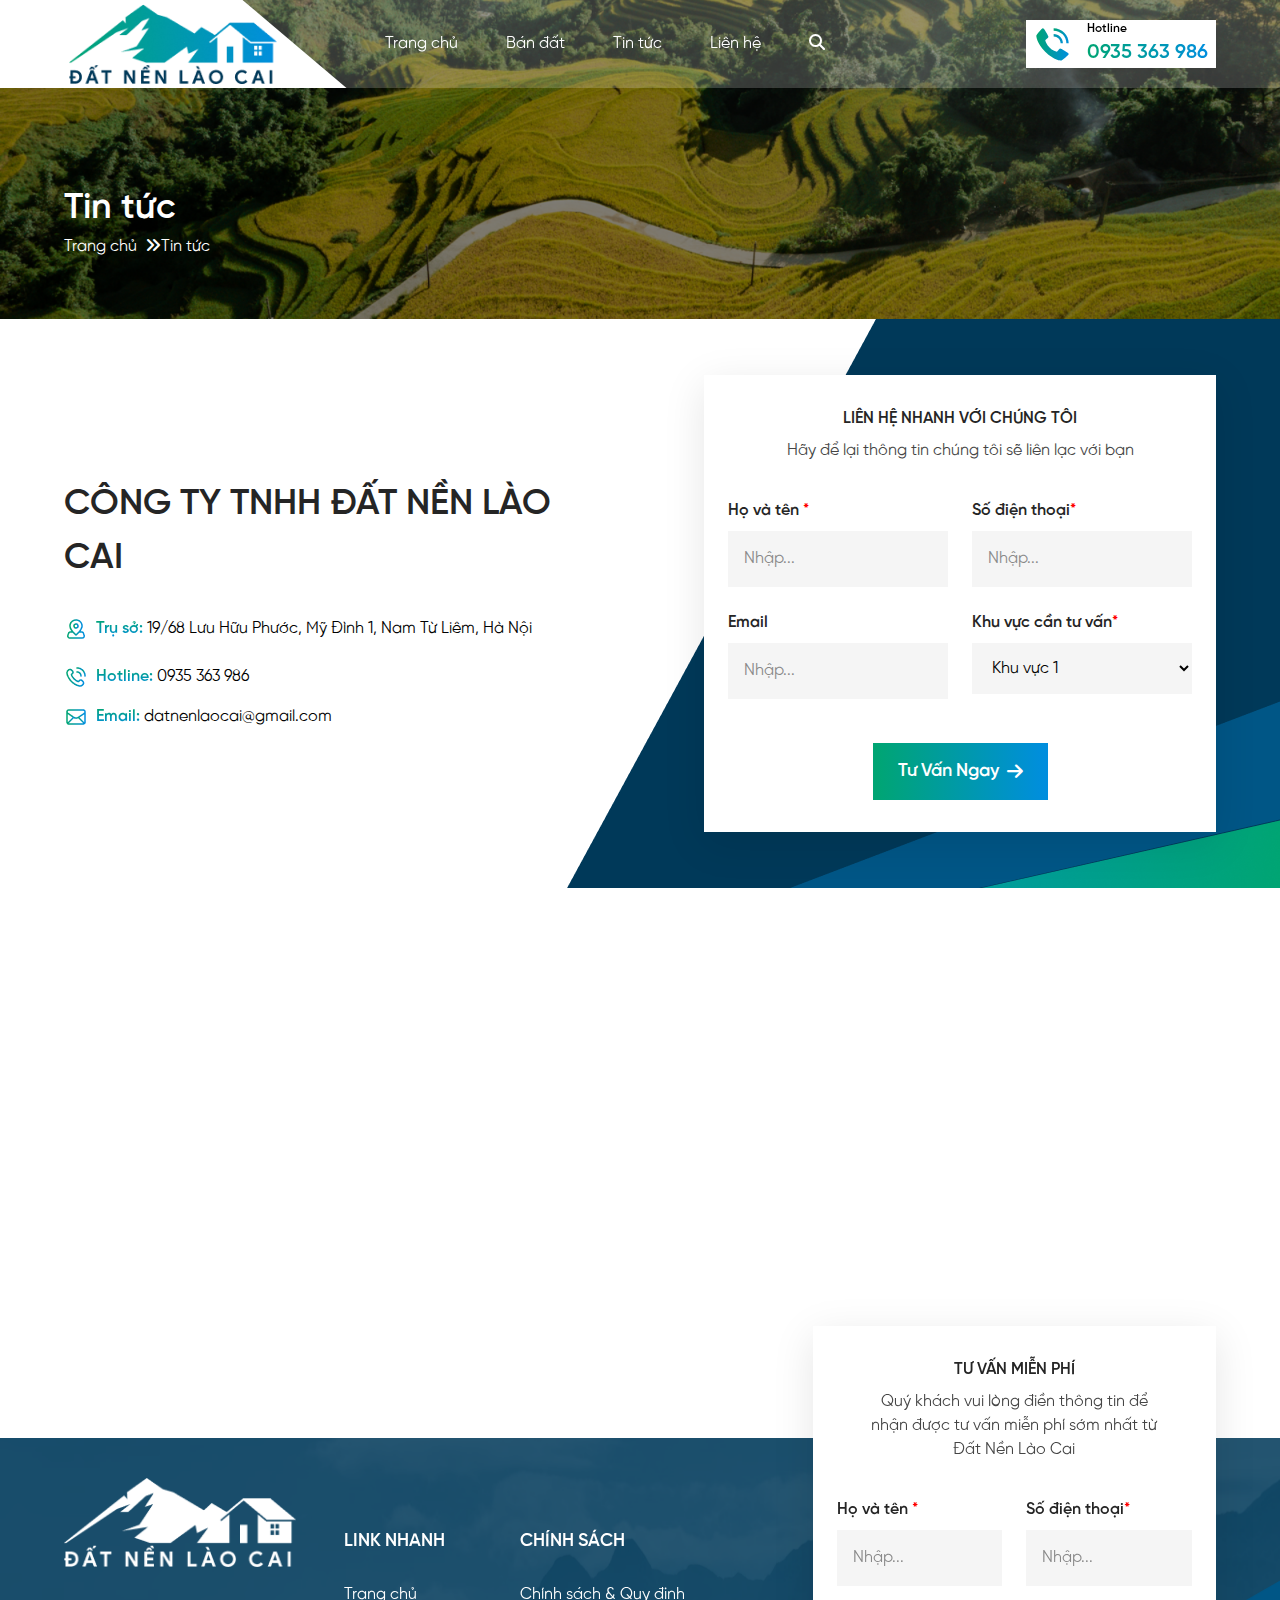
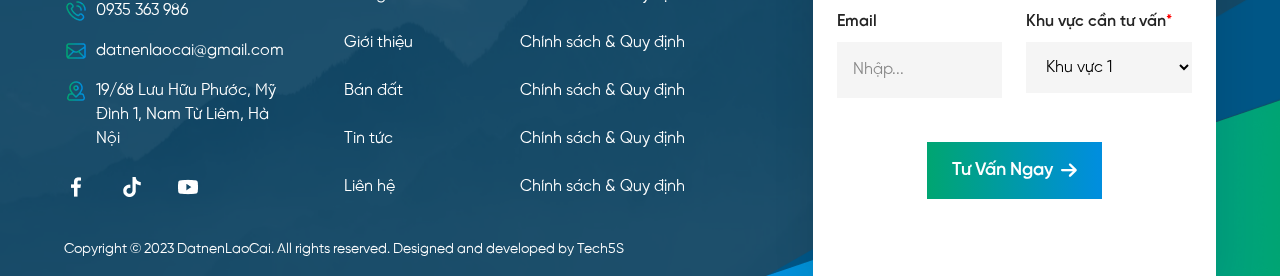
==== page/contact.html @ 47997cae "update" ====
<!DOCTYPE html>
<html lang="en">
  <head>
    <meta charset="UTF-8" />
    <meta name="viewport" content="width=device-width, initial-scale=1.0" />
    <link rel="stylesheet" href="theme/frontend/css/style.css" />
    <link rel="stylesheet" href="theme/frontend/css/add.css" />
    <link rel="stylesheet" href="theme/frontend/css/fontawesome.css" />
    <link rel="stylesheet" href="theme/frontend/css/swiper-bundle.min.css" />
    <title>Đất nền Lào cai</title>
  </head>
  <body>
    <header class="header header-index bg-[#FFFFFF33] relative">
      <div class="">
        <div class="logo absolute hidden lg:block lg:top-0 lg:left-0 h-full">
          <a href="#" class="h-logo flex items-center justify-center h-full">
            <img src="theme/frontend/images/logo-2.png" alt="" />
          </a>
        </div>
        <div class="menu-header bg-[#fff] lg:bg-transparent">
          <div class="container mx-auto dp:px-64 xl:px-16 2xl:px-32 px-3">
            <div class="sm:flex justify-between">
              <div class="flex lg:hidden justify-between items-center">
                <span class="icon-menu"><i class="fa-solid fa-bars"></i></span>
                <div class="flex items-center h-full">
                  <a
                    href="#"
                    class="h-logo flex items-center justify-center bg-[#fff] py-3"
                  >
                    <img src="theme/frontend/images/logo-2.png" alt="" />
                  </a>
                </div>
              </div>
              <div class="menu lg:flex justify-center flex-1">
                <a
                  href="#"
                  class="h-logo flex items-center justify-center bg-[#fff] py-3 lg:hidden"
                >
                  <img src="theme/frontend/images/logo-2.png" alt="" />
                </a>
                <ul>
                  <li>
                    <a href="#">Trang chủ</a>
                  </li>
                  <li>
                    <a href="#">Bán đất</a>
                  </li>
                  <li>
                    <a href="#">Tin tức</a>
                  </li>
                  <li>
                    <a href="#">Liên hệ</a>
                  </li>
                </ul>
                <div class="mx-6 flex items-center">
                  <span>
                    <i
                      class="fa-solid fa-magnifying-glass"
                      style="color: #ffffff"
                    ></i>
                  </span>
                </div>
              </div>
              <div class="hotline hidden sm:block py-5 2xl:py-7 dp:py-9">
                <a href="tel:0935363986" class="flex items-center bg-[#ffffff]">
                  <div class="icon-hotline mx-2">
                    <img src="theme/frontend/images/icon-hotline.svg" alt="" />
                  </div>
                  <div class="number-phone mx-2">
                    <p class="text-[12px] font-semibold">
                      <span>Hotline</span>
                    </p>
                    <p
                      class="text-[20px] font-semibold text-transparent bg-clip-text bg-gradient-to-r from-[#00A573] to-[#008EDE]"
                    >
                      <span>0935 363 986</span>
                    </p>
                  </div>
                </a>
              </div>
              <div
                class="over-lay fixed lg:hidden block w-full h-full bg-[rgba(0,0,0,.7)] top-0 right-[-100%] z-50 transition-all duration-300"
              ></div>
            </div>
          </div>
        </div>
      </div>
    </header>
    <section class="breadcrumb-area relative mt-20 lg:mt-0">
      <img src="theme/frontend/images/bg-banner-news.png" alt="" />
      <div
        class="container mx-auto dp:px-64 2xl:px-32 xl:px-16 lg:px-8 px-2.5 absolute top-3/4 left-0 -translate-y-3/4"
      >
        <div class="breadcumb-box text-[#fff]">
          <div class="breadcumb-title">
            <h1 class="font-bold text-[36px]">Tin tức</h1>
          </div>
          <ul class="breadcumb">
            <li>
              <a href="index.html"><span>Trang chủ</span></a>
            </li>
            <li>
              <i class="fa-solid fa-angles-right"></i><span>Tin tức</span>
            </li>
          </ul>
        </div>
      </div>
    </section>
    <section
      class="section-contact lg:bg-[url('../images/bg-section-intro.png')] bg-no-repeat bg-right-top py-14"
    >
      <div class="container mx-auto px-2.5 lg:px-8 2xl:px-32 xl:px-16 dp:px-64">
        <div class="flex flex-wrap lg:-mx-12 xl:-mx-16 items-center">
          <div class="w-full lg:w-1/2 lg:px-12 xl:px-16 mb-8 lg:mb-0">
            <h2 class="font-semibold text-[36px] text-[#252525] uppercase mb-8">
              Công ty TNHH Đất nền lào cai
            </h2>
            <div class="f-contact mb-6 last:mb-0">
              <div class="flex items-start">
                <img
                  src="theme/frontend/images/address.png"
                  alt=""
                  class="mr-2 flex-shrink-0"
                />
                <span class="font-medium"
                  ><strong>Trụ sở:</strong>19/68 Lưu Hữu Phước, Mỹ Đình 1, Nam
                  Từ Liêm, Hà Nội</span
                >
              </div>
            </div>
            <div class="f-contact mb-4 last:mb-0">
              <a href="tel:0935 363 986" class="flex items-start"
                ><img
                  src="theme/frontend/images/phone.png"
                  alt=""
                  class="mr-2 flex-shrink-0"
                />
                <span class="font-medium"
                  ><strong>Hotline:</strong>0935 363 986</span
                ></a
              >
            </div>
            <div class="f-contact mb-4 last:mb-0">
              <a href="mailto:datnenlaocai@gmail.com" class="flex items-start"
                ><img
                  src="theme/frontend/images/email.png"
                  alt=""
                  class="mr-2 flex-shrink-0"
                />
                <span class="font-medium"
                  ><strong>Email:</strong>datnenlaocai@gmail.com</span
                ></a
              >
            </div>
          </div>
          <div class="w-full lg:w-1/2 lg:px-12 xl:px-16">
            <div class="bg-[#fff] form">
              <form action="">
                <div
                  class="content-form-footer py-6 xl:py-8 2xl:py-10 dp:py-14"
                >
                  <div
                    class="title-form px-4 lg:px-8 xl:px-12 2xl:px-16 dp:px-20 mb-6"
                  >
                    <h3
                      class="title text-center text-[#252525] uppercase mb-2 font-bold dp:text-[28px]"
                    >
                      Liên hệ nhanh với chúng tôi
                    </h3>
                    <p class="font-medium text-center text-[#454545]">
                      Hãy để lại thông tin chúng tôi sẽ liên lạc với bạn
                    </p>
                  </div>
                  <div class="input-form flex flex-wrap px-3">
                    <div class="form-group w-full md:w-1/2 p-3">
                      <label class="text-[#252525] font-bold" for="name"
                        >Họ và tên
                        <strong class="text-[#FF0000]">*</strong></label
                      >
                      <input
                        type="text"
                        name="fullname"
                        placeholder="Nhập..."
                        class="placeholder-[#888888] bg-[#f5f5f5] w-full mt-2 p-4"
                      />
                    </div>
                    <div class="form-group w-full md:w-1/2 p-3">
                      <label class="text-[#252525] font-bold" for="number-phone"
                        >Số điện thoại<strong class="text-[#FF0000]"
                          >*</strong
                        ></label
                      >
                      <input
                        type="tel"
                        name="fullname"
                        placeholder="Nhập..."
                        class="placeholder-[#888888] bg-[#f5f5f5] w-full mt-2 p-4"
                      />
                    </div>
                    <div class="form-group w-full md:w-1/2 p-3">
                      <label class="text-[#252525] font-bold" for="email"
                        >Email</label
                      >
                      <input
                        type="text"
                        name="fullname"
                        placeholder="Nhập..."
                        class="placeholder-[#888888] bg-[#f5f5f5] w-full mt-2 p-4"
                      />
                    </div>
                    <div class="form-group w-full md:w-1/2 p-3">
                      <label class="text-[#252525] font-bold" for=""
                        >Khu vực cần tư vấn<strong class="text-[#FF0000]"
                          >*</strong
                        ></label
                      >
                      <select
                        name="area"
                        id=""
                        class="bg-[#f5f5f5] w-full mt-2 p-4"
                      >
                        <option value="1">Khu vực 1</option>
                        <option value="2">Khu vực 2</option>
                      </select>
                    </div>
                  </div>
                  <div class="btn-form-footer flex justify-center mt-8">
                    <button
                      class="text-white btn-more px-[22px] text-[18px] flex items-center py-3"
                    >
                      <span class="mr-2 capitalize font-semibold"
                        >Tư vấn ngay</span
                      ><i class="fa-solid fa-arrow-right"></i>
                    </button>
                  </div>
                </div>
              </form>
            </div>
          </div>
        </div>
      </div>
    </section>
    <section class="section-map">
      <div id="map" data-map="">
        <iframe
          src="https://www.google.com/maps/embed?pb=!1m18!1m12!1m3!1d3723.9701465857743!2d105.76282559372875!3d21.033880479022375!2m3!1f0!2f0!3f0!3m2!1i1024!2i768!4f13.1!3m3!1m2!1s0x313454d31c655555%3A0xee720f73c8f7985f!2zTOG6rXAgdHLDrG5oIHBo4bqnbiBt4buBbSB2w6AgV2Vic2l0ZSBjYW8gY-G6pXAh!5e0!3m2!1sen!2s!4v1660613041484!5m2!1sen!2s"
          width="100%"
          height="550"
          style="border: 0px; pointer-events: none"
          allowfullscreen=""
          loading="lazy"
          referrerpolicy="no-referrer-when-downgrade"
        ></iframe>
      </div>
    </section>
    <footer
      class="footer bg-[url('../images/bg-footer.png')] bg-no-repeat bg-[length:100%_100%]"
    >
      <div class="container mx-auto dp:px-64 2xl:px-32 xl:px-16 lg:px-8 px-3">
        <div class="flex flex-wrap xl:-mx-12">
          <div
            class="main-footer order-2 xl:order-1 2xl:pt-14 xl:pt-10 pt-6 pb-4 w-full xl:w-3/5 xl:px-12"
          >
            <div
              class="flex flex-wrap items-end -mx-3 md:-mx-6 2xl:-mx-8 dp:-mx-12"
            >
              <div
                class="w-full md:w-2/5 lg:w-2/5 xl:w-2/5 px-3 md:px-6 2xl:px-8 dp:px-12 mb-4 lg:mb-0"
              >
                <div class="mb-8">
                  <a href="#" class="logo-footer">
                    <img src="theme/frontend/images/logo-footer.png" alt="" />
                  </a>
                </div>
                <div class="f-contact mb-4 last:mb-0">
                  <a
                    href="tel:0935 363 986"
                    class="text-[#fff] flex items-start"
                    ><img
                      src="theme/frontend/images/phone.png"
                      alt=""
                      class="mr-2 flex-shrink-0"
                    />
                    <span class="font-medium">0935 363 986</span></a
                  >
                </div>
                <div class="f-contact mb-4 last:mb-0">
                  <a
                    href="tel:0935 363 986"
                    class="text-[#fff] flex items-start"
                    ><img
                      src="theme/frontend/images/email.png"
                      alt=""
                      class="mr-2 flex-shrink-0"
                    />
                    <span class="font-medium">datnenlaocai@gmail.com</span></a
                  >
                </div>
                <div class="f-contact mb-6 last:mb-0">
                  <a
                    href="tel:0935 363 986"
                    class="text-[#fff] flex items-start"
                    ><img
                      src="theme/frontend/images/address.png"
                      alt=""
                      class="mr-2 flex-shrink-0"
                    />
                    <span class="font-medium"
                      >19/68 Lưu Hữu Phước, Mỹ Đình 1, Nam Từ Liêm, Hà Nội</span
                    ></a
                  >
                </div>
                <ul class="f-contact social-footer mb-4 last:mb-0 flex">
                  <li class="mr-6 last:mr-0">
                    <a href="#" class=""
                      ><img
                        src="theme/frontend/images/fb.png"
                        alt=""
                        class="mr-2 flex-shrink-0"
                    /></a>
                  </li>
                  <li class="mr-6 last:mr-0">
                    <a href="#"
                      ><img
                        src="theme/frontend/images/tiktok.png"
                        alt=""
                        class="mr-2 flex-shrink-0"
                    /></a>
                  </li>
                  <li class="mr-6 last:mr-0">
                    <a href="#"
                      ><img
                        src="theme/frontend/images/youtube.png"
                        alt=""
                        class="mr-2 flex-shrink-0"
                    /></a>
                  </li>
                </ul>
              </div>
              <div
                class="w-2/5 md:w-1/4 lg:w-1/4 xl:w-1/4 px-3 md:px-6 2xl:px-8 dp:px-12 mb-4 lg:mb-0"
              >
                <p
                  class="title font-semibold text-[18px] mb-7 uppercase text-[#fff]"
                >
                  Link nhanh
                </p>
                <div class="nav-footer">
                  <ul>
                    <li><a href="#" title="Trang chủ">Trang chủ</a></li>
                    <li><a href="#" title="Giới thiệu">Giới thiệu</a></li>
                    <li><a href="#" title="Bán đất">Bán đất</a></li>
                    <li><a href="#" title="Tin tức">Tin tức</a></li>
                    <li><a href="#" title="Liên hệ">Liên hệ</a></li>
                  </ul>
                </div>
              </div>
              <div
                class="w-3/5 md:w-1/3 lg:w-1/3 xl:w-1/3 px-3 md:px-6 2xl:px-8 dp:px-12 mb-4 lg:mb-0"
              >
                <p
                  class="title font-semibold text-[18px] mb-7 uppercase text-[#fff]"
                >
                  Chính sách
                </p>
                <div class="nav-footer">
                  <ul>
                    <li>
                      <a href="#" title="Chính sách & Quy định"
                        >Chính sách & Quy định</a
                      >
                    </li>
                    <li>
                      <a href="#" title="Chính sách & Quy định"
                        >Chính sách & Quy định</a
                      >
                    </li>
                    <li>
                      <a href="#" title="Chính sách & Quy định"
                        >Chính sách & Quy định</a
                      >
                    </li>
                    <li>
                      <a href="#" title="Chính sách & Quy định"
                        >Chính sách & Quy định</a
                      >
                    </li>
                    <li>
                      <a href="#" title="Chính sách & Quy định"
                        >Chính sách & Quy định</a
                      >
                    </li>
                  </ul>
                </div>
              </div>
            </div>
            <div class="copyright mt-10">
              <p class="text-[#fff] text-[14px]">
                Copyright © 2023 DatnenLaoCai. All rights reserved. Designed and
                developed by Tech5S
              </p>
            </div>
          </div>
          <div
            class="form-footer order-1 xl:order-2 w-full xl:w-2/5 xl:px-12 mt-4 xl:-mt-28 flex"
          >
            <div class="bg-[#fff] form">
              <form action="">
                <div
                  class="content-form-footer py-6 xl:py-8 2xl:py-10 dp:py-14"
                >
                  <div
                    class="title-form px-4 lg:px-8 xl:px-12 2xl:px-16 dp:px-20 mb-6"
                  >
                    <h3
                      class="title text-center text-[#252525] uppercase mb-2 font-bold dp:text-[28px]"
                    >
                      tư vấn miễn phí
                    </h3>
                    <p class="font-medium text-center text-[#454545]">
                      Quý khách vui lòng điền thông tin để nhận được tư vấn miễn
                      phí sớm nhất từ Đất Nền Lào Cai
                    </p>
                  </div>
                  <div class="input-form flex flex-wrap px-3">
                    <div class="form-group w-full md:w-1/2 p-3">
                      <label class="text-[#252525] font-bold" for="name"
                        >Họ và tên
                        <strong class="text-[#FF0000]">*</strong></label
                      >
                      <input
                        type="text"
                        name="fullname"
                        placeholder="Nhập..."
                        class="placeholder-[#888888] bg-[#f5f5f5] w-full mt-2 p-4"
                      />
                    </div>
                    <div class="form-group w-full md:w-1/2 p-3">
                      <label class="text-[#252525] font-bold" for="number-phone"
                        >Số điện thoại<strong class="text-[#FF0000]"
                          >*</strong
                        ></label
                      >
                      <input
                        type="tel"
                        name="fullname"
                        placeholder="Nhập..."
                        class="placeholder-[#888888] bg-[#f5f5f5] w-full mt-2 p-4"
                      />
                    </div>
                    <div class="form-group w-full md:w-1/2 p-3">
                      <label class="text-[#252525] font-bold" for="email"
                        >Email</label
                      >
                      <input
                        type="text"
                        name="fullname"
                        placeholder="Nhập..."
                        class="placeholder-[#888888] bg-[#f5f5f5] w-full mt-2 p-4"
                      />
                    </div>
                    <div class="form-group w-full md:w-1/2 p-3">
                      <label class="text-[#252525] font-bold" for=""
                        >Khu vực cần tư vấn<strong class="text-[#FF0000]"
                          >*</strong
                        ></label
                      >
                      <select
                        name="area"
                        id=""
                        class="bg-[#f5f5f5] w-full mt-2 p-4"
                      >
                        <option value="1">Khu vực 1</option>
                        <option value="2">Khu vực 2</option>
                      </select>
                    </div>
                  </div>
                  <div class="btn-form-footer flex justify-center mt-8">
                    <button
                      class="text-white btn-more px-[22px] text-[18px] flex items-center py-3"
                    >
                      <span class="mr-2 capitalize font-semibold"
                        >Tư vấn ngay</span
                      ><i class="fa-solid fa-arrow-right"></i>
                    </button>
                  </div>
                </div>
              </form>
            </div>
          </div>
        </div>
      </div>
    </footer>
    <script src="theme/frontend/js/swiper-bundle.min.js"></script>
    <script src="theme/frontend/js/main.js"></script>
  </body>
</html>
---- page/theme/frontend/css/style.css ----
/*
! tailwindcss v3.3.3 | MIT License | https://tailwindcss.com
*/

/*
1. Prevent padding and border from affecting element width. (https://github.com/mozdevs/cssremedy/issues/4)
2. Allow adding a border to an element by just adding a border-width. (https://github.com/tailwindcss/tailwindcss/pull/116)
*/

*,
::before,
::after {
  box-sizing: border-box;
  /* 1 */
  border-width: 0;
  /* 2 */
  border-style: solid;
  /* 2 */
  border-color: #e5e7eb;
  /* 2 */
}

::before,
::after {
  --tw-content: '';
}

/*
1. Use a consistent sensible line-height in all browsers.
2. Prevent adjustments of font size after orientation changes in iOS.
3. Use a more readable tab size.
4. Use the user's configured `sans` font-family by default.
5. Use the user's configured `sans` font-feature-settings by default.
6. Use the user's configured `sans` font-variation-settings by default.
*/

html {
  line-height: 1.5;
  /* 1 */
  -webkit-text-size-adjust: 100%;
  /* 2 */
  -moz-tab-size: 4;
  /* 3 */
  -o-tab-size: 4;
     tab-size: 4;
  /* 3 */
  font-family: ui-sans-serif, system-ui, -apple-system, BlinkMacSystemFont, "Segoe UI", Roboto, "Helvetica Neue", Arial, "Noto Sans", sans-serif, "Apple Color Emoji", "Segoe UI Emoji", "Segoe UI Symbol", "Noto Color Emoji";
  /* 4 */
  font-feature-settings: normal;
  /* 5 */
  font-variation-settings: normal;
  /* 6 */
}

/*
1. Remove the margin in all browsers.
2. Inherit line-height from `html` so users can set them as a class directly on the `html` element.
*/

body {
  margin: 0;
  /* 1 */
  line-height: inherit;
  /* 2 */
}

/*
1. Add the correct height in Firefox.
2. Correct the inheritance of border color in Firefox. (https://bugzilla.mozilla.org/show_bug.cgi?id=190655)
3. Ensure horizontal rules are visible by default.
*/

hr {
  height: 0;
  /* 1 */
  color: inherit;
  /* 2 */
  border-top-width: 1px;
  /* 3 */
}

/*
Add the correct text decoration in Chrome, Edge, and Safari.
*/

abbr:where([title]) {
  -webkit-text-decoration: underline dotted;
          text-decoration: underline dotted;
}

/*
Remove the default font size and weight for headings.
*/

h1,
h2,
h3,
h4,
h5,
h6 {
  font-size: inherit;
  font-weight: inherit;
}

/*
Reset links to optimize for opt-in styling instead of opt-out.
*/

a {
  color: inherit;
  text-decoration: inherit;
}

/*
Add the correct font weight in Edge and Safari.
*/

b,
strong {
  font-weight: bolder;
}

/*
1. Use the user's configured `mono` font family by default.
2. Correct the odd `em` font sizing in all browsers.
*/

code,
kbd,
samp,
pre {
  font-family: ui-monospace, SFMono-Regular, Menlo, Monaco, Consolas, "Liberation Mono", "Courier New", monospace;
  /* 1 */
  font-size: 1em;
  /* 2 */
}

/*
Add the correct font size in all browsers.
*/

small {
  font-size: 80%;
}

/*
Prevent `sub` and `sup` elements from affecting the line height in all browsers.
*/

sub,
sup {
  font-size: 75%;
  line-height: 0;
  position: relative;
  vertical-align: baseline;
}

sub {
  bottom: -0.25em;
}

sup {
  top: -0.5em;
}

/*
1. Remove text indentation from table contents in Chrome and Safari. (https://bugs.chromium.org/p/chromium/issues/detail?id=999088, https://bugs.webkit.org/show_bug.cgi?id=201297)
2. Correct table border color inheritance in all Chrome and Safari. (https://bugs.chromium.org/p/chromium/issues/detail?id=935729, https://bugs.webkit.org/show_bug.cgi?id=195016)
3. Remove gaps between table borders by default.
*/

table {
  text-indent: 0;
  /* 1 */
  border-color: inherit;
  /* 2 */
  border-collapse: collapse;
  /* 3 */
}

/*
1. Change the font styles in all browsers.
2. Remove the margin in Firefox and Safari.
3. Remove default padding in all browsers.
*/

button,
input,
optgroup,
select,
textarea {
  font-family: inherit;
  /* 1 */
  font-feature-settings: inherit;
  /* 1 */
  font-variation-settings: inherit;
  /* 1 */
  font-size: 100%;
  /* 1 */
  font-weight: inherit;
  /* 1 */
  line-height: inherit;
  /* 1 */
  color: inherit;
  /* 1 */
  margin: 0;
  /* 2 */
  padding: 0;
  /* 3 */
}

/*
Remove the inheritance of text transform in Edge and Firefox.
*/

button,
select {
  text-transform: none;
}

/*
1. Correct the inability to style clickable types in iOS and Safari.
2. Remove default button styles.
*/

button,
[type='button'],
[type='reset'],
[type='submit'] {
  -webkit-appearance: button;
  /* 1 */
  background-color: transparent;
  /* 2 */
  background-image: none;
  /* 2 */
}

/*
Use the modern Firefox focus style for all focusable elements.
*/

:-moz-focusring {
  outline: auto;
}

/*
Remove the additional `:invalid` styles in Firefox. (https://github.com/mozilla/gecko-dev/blob/2f9eacd9d3d995c937b4251a5557d95d494c9be1/layout/style/res/forms.css#L728-L737)
*/

:-moz-ui-invalid {
  box-shadow: none;
}

/*
Add the correct vertical alignment in Chrome and Firefox.
*/

progress {
  vertical-align: baseline;
}

/*
Correct the cursor style of increment and decrement buttons in Safari.
*/

::-webkit-inner-spin-button,
::-webkit-outer-spin-button {
  height: auto;
}

/*
1. Correct the odd appearance in Chrome and Safari.
2. Correct the outline style in Safari.
*/

[type='search'] {
  -webkit-appearance: textfield;
  /* 1 */
  outline-offset: -2px;
  /* 2 */
}

/*
Remove the inner padding in Chrome and Safari on macOS.
*/

::-webkit-search-decoration {
  -webkit-appearance: none;
}

/*
1. Correct the inability to style clickable types in iOS and Safari.
2. Change font properties to `inherit` in Safari.
*/

::-webkit-file-upload-button {
  -webkit-appearance: button;
  /* 1 */
  font: inherit;
  /* 2 */
}

/*
Add the correct display in Chrome and Safari.
*/

summary {
  display: list-item;
}

/*
Removes the default spacing and border for appropriate elements.
*/

blockquote,
dl,
dd,
h1,
h2,
h3,
h4,
h5,
h6,
hr,
figure,
p,
pre {
  margin: 0;
}

fieldset {
  margin: 0;
  padding: 0;
}

legend {
  padding: 0;
}

ol,
ul,
menu {
  list-style: none;
  margin: 0;
  padding: 0;
}

/*
Reset default styling for dialogs.
*/

dialog {
  padding: 0;
}

/*
Prevent resizing textareas horizontally by default.
*/

textarea {
  resize: vertical;
}

/*
1. Reset the default placeholder opacity in Firefox. (https://github.com/tailwindlabs/tailwindcss/issues/3300)
2. Set the default placeholder color to the user's configured gray 400 color.
*/

input::-moz-placeholder, textarea::-moz-placeholder {
  opacity: 1;
  /* 1 */
  color: #9ca3af;
  /* 2 */
}

input::placeholder,
textarea::placeholder {
  opacity: 1;
  /* 1 */
  color: #9ca3af;
  /* 2 */
}

/*
Set the default cursor for buttons.
*/

button,
[role="button"] {
  cursor: pointer;
}

/*
Make sure disabled buttons don't get the pointer cursor.
*/

:disabled {
  cursor: default;
}

/*
1. Make replaced elements `display: block` by default. (https://github.com/mozdevs/cssremedy/issues/14)
2. Add `vertical-align: middle` to align replaced elements more sensibly by default. (https://github.com/jensimmons/cssremedy/issues/14#issuecomment-634934210)
   This can trigger a poorly considered lint error in some tools but is included by design.
*/

img,
svg,
video,
canvas,
audio,
iframe,
embed,
object {
  display: block;
  /* 1 */
  vertical-align: middle;
  /* 2 */
}

/*
Constrain images and videos to the parent width and preserve their intrinsic aspect ratio. (https://github.com/mozdevs/cssremedy/issues/14)
*/

img,
video {
  max-width: 100%;
  height: auto;
}

/* Make elements with the HTML hidden attribute stay hidden by default */

[hidden] {
  display: none;
}

*, ::before, ::after {
  --tw-border-spacing-x: 0;
  --tw-border-spacing-y: 0;
  --tw-translate-x: 0;
  --tw-translate-y: 0;
  --tw-rotate: 0;
  --tw-skew-x: 0;
  --tw-skew-y: 0;
  --tw-scale-x: 1;
  --tw-scale-y: 1;
  --tw-pan-x:  ;
  --tw-pan-y:  ;
  --tw-pinch-zoom:  ;
  --tw-scroll-snap-strictness: proximity;
  --tw-gradient-from-position:  ;
  --tw-gradient-via-position:  ;
  --tw-gradient-to-position:  ;
  --tw-ordinal:  ;
  --tw-slashed-zero:  ;
  --tw-numeric-figure:  ;
  --tw-numeric-spacing:  ;
  --tw-numeric-fraction:  ;
  --tw-ring-inset:  ;
  --tw-ring-offset-width: 0px;
  --tw-ring-offset-color: #fff;
  --tw-ring-color: rgb(59 130 246 / 0.5);
  --tw-ring-offset-shadow: 0 0 #0000;
  --tw-ring-shadow: 0 0 #0000;
  --tw-shadow: 0 0 #0000;
  --tw-shadow-colored: 0 0 #0000;
  --tw-blur:  ;
  --tw-brightness:  ;
  --tw-contrast:  ;
  --tw-grayscale:  ;
  --tw-hue-rotate:  ;
  --tw-invert:  ;
  --tw-saturate:  ;
  --tw-sepia:  ;
  --tw-drop-shadow:  ;
  --tw-backdrop-blur:  ;
  --tw-backdrop-brightness:  ;
  --tw-backdrop-contrast:  ;
  --tw-backdrop-grayscale:  ;
  --tw-backdrop-hue-rotate:  ;
  --tw-backdrop-invert:  ;
  --tw-backdrop-opacity:  ;
  --tw-backdrop-saturate:  ;
  --tw-backdrop-sepia:  ;
}

::backdrop {
  --tw-border-spacing-x: 0;
  --tw-border-spacing-y: 0;
  --tw-translate-x: 0;
  --tw-translate-y: 0;
  --tw-rotate: 0;
  --tw-skew-x: 0;
  --tw-skew-y: 0;
  --tw-scale-x: 1;
  --tw-scale-y: 1;
  --tw-pan-x:  ;
  --tw-pan-y:  ;
  --tw-pinch-zoom:  ;
  --tw-scroll-snap-strictness: proximity;
  --tw-gradient-from-position:  ;
  --tw-gradient-via-position:  ;
  --tw-gradient-to-position:  ;
  --tw-ordinal:  ;
  --tw-slashed-zero:  ;
  --tw-numeric-figure:  ;
  --tw-numeric-spacing:  ;
  --tw-numeric-fraction:  ;
  --tw-ring-inset:  ;
  --tw-ring-offset-width: 0px;
  --tw-ring-offset-color: #fff;
  --tw-ring-color: rgb(59 130 246 / 0.5);
  --tw-ring-offset-shadow: 0 0 #0000;
  --tw-ring-shadow: 0 0 #0000;
  --tw-shadow: 0 0 #0000;
  --tw-shadow-colored: 0 0 #0000;
  --tw-blur:  ;
  --tw-brightness:  ;
  --tw-contrast:  ;
  --tw-grayscale:  ;
  --tw-hue-rotate:  ;
  --tw-invert:  ;
  --tw-saturate:  ;
  --tw-sepia:  ;
  --tw-drop-shadow:  ;
  --tw-backdrop-blur:  ;
  --tw-backdrop-brightness:  ;
  --tw-backdrop-contrast:  ;
  --tw-backdrop-grayscale:  ;
  --tw-backdrop-hue-rotate:  ;
  --tw-backdrop-invert:  ;
  --tw-backdrop-opacity:  ;
  --tw-backdrop-saturate:  ;
  --tw-backdrop-sepia:  ;
}

.container {
  width: 100%;
}

@media (min-width: 640px) {
  .container {
    max-width: 640px;
  }
}

@media (min-width: 768px) {
  .container {
    max-width: 768px;
  }
}

@media (min-width: 1024px) {
  .container {
    max-width: 1024px;
  }
}

@media (min-width: 1280px) {
  .container {
    max-width: 1280px;
  }
}

@media (min-width: 1536px) {
  .container {
    max-width: 1536px;
  }
}

@media (min-width: 1920px) {
  .container {
    max-width: 1920px;
  }
}

.fixed {
  position: fixed;
}

.absolute {
  position: absolute;
}

.relative {
  position: relative;
}

.left-0 {
  left: 0px;
}

.left-1\/2 {
  left: 50%;
}

.right-\[-100\%\] {
  right: -100%;
}

.top-0 {
  top: 0px;
}

.top-1\/2 {
  top: 50%;
}

.top-3\/4 {
  top: 75%;
}

.right-0 {
  right: 0px;
}

.top-10 {
  top: 2.5rem;
}

.top-5 {
  top: 1.25rem;
}

.left-10 {
  left: 2.5rem;
}

.left-1 {
  left: 0.25rem;
}

.left-20 {
  left: 5rem;
}

.-top-10 {
  top: -2.5rem;
}

.top-1\/4 {
  top: 25%;
}

.top-1\/3 {
  top: 33.333333%;
}

.right-10 {
  right: 2.5rem;
}

.right-8 {
  right: 2rem;
}

.right-4 {
  right: 1rem;
}

.top-2 {
  top: 0.5rem;
}

.top-2\/3 {
  top: 66.666667%;
}

.z-50 {
  z-index: 50;
}

.order-1 {
  order: 1;
}

.order-2 {
  order: 2;
}

.-mx-1 {
  margin-left: -0.25rem;
  margin-right: -0.25rem;
}

.-mx-3 {
  margin-left: -0.75rem;
  margin-right: -0.75rem;
}

.-mx-4 {
  margin-left: -1rem;
  margin-right: -1rem;
}

.mx-2 {
  margin-left: 0.5rem;
  margin-right: 0.5rem;
}

.mx-6 {
  margin-left: 1.5rem;
  margin-right: 1.5rem;
}

.mx-auto {
  margin-left: auto;
  margin-right: auto;
}

.-mt-3 {
  margin-top: -0.75rem;
}

.mb-10 {
  margin-bottom: 2.5rem;
}

.mb-14 {
  margin-bottom: 3.5rem;
}

.mb-2 {
  margin-bottom: 0.5rem;
}

.mb-3 {
  margin-bottom: 0.75rem;
}

.mb-4 {
  margin-bottom: 1rem;
}

.mb-6 {
  margin-bottom: 1.5rem;
}

.mb-7 {
  margin-bottom: 1.75rem;
}

.mb-8 {
  margin-bottom: 2rem;
}

.ml-1 {
  margin-left: 0.25rem;
}

.mr-1 {
  margin-right: 0.25rem;
}

.mr-2 {
  margin-right: 0.5rem;
}

.mr-3 {
  margin-right: 0.75rem;
}

.mr-4 {
  margin-right: 1rem;
}

.mr-6 {
  margin-right: 1.5rem;
}

.mt-10 {
  margin-top: 2.5rem;
}

.mt-12 {
  margin-top: 3rem;
}

.mt-14 {
  margin-top: 3.5rem;
}

.mt-16 {
  margin-top: 4rem;
}

.mt-2 {
  margin-top: 0.5rem;
}

.mt-20 {
  margin-top: 5rem;
}

.mt-4 {
  margin-top: 1rem;
}

.mt-6 {
  margin-top: 1.5rem;
}

.mt-8 {
  margin-top: 2rem;
}

.mt-3 {
  margin-top: 0.75rem;
}

.block {
  display: block;
}

.inline-block {
  display: inline-block;
}

.flex {
  display: flex;
}

.inline-flex {
  display: inline-flex;
}

.hidden {
  display: none;
}

.h-2 {
  height: 0.5rem;
}

.h-2\.5 {
  height: 0.625rem;
}

.h-6 {
  height: 1.5rem;
}

.h-full {
  height: 100%;
}

.h-12 {
  height: 3rem;
}

.max-h-\[391px\] {
  max-height: 391px;
}

.w-1\/2 {
  width: 50%;
}

.w-2 {
  width: 0.5rem;
}

.w-2\.5 {
  width: 0.625rem;
}

.w-2\/5 {
  width: 40%;
}

.w-20 {
  width: 5rem;
}

.w-3\/5 {
  width: 60%;
}

.w-6 {
  width: 1.5rem;
}

.w-full {
  width: 100%;
}

.w-1 {
  width: 0.25rem;
}

.w-12 {
  width: 3rem;
}

.max-w-5xl {
  max-width: 64rem;
}

.max-w-xl {
  max-width: 36rem;
}

.flex-1 {
  flex: 1 1 0%;
}

.flex-\[1\] {
  flex: 1;
}

.flex-shrink-0 {
  flex-shrink: 0;
}

.shrink-0 {
  flex-shrink: 0;
}

.-translate-x-1\/2 {
  --tw-translate-x: -50%;
  transform: translate(var(--tw-translate-x), var(--tw-translate-y)) rotate(var(--tw-rotate)) skewX(var(--tw-skew-x)) skewY(var(--tw-skew-y)) scaleX(var(--tw-scale-x)) scaleY(var(--tw-scale-y));
}

.-translate-y-1\/2 {
  --tw-translate-y: -50%;
  transform: translate(var(--tw-translate-x), var(--tw-translate-y)) rotate(var(--tw-rotate)) skewX(var(--tw-skew-x)) skewY(var(--tw-skew-y)) scaleX(var(--tw-scale-x)) scaleY(var(--tw-scale-y));
}

.-translate-y-3\/4 {
  --tw-translate-y: -75%;
  transform: translate(var(--tw-translate-x), var(--tw-translate-y)) rotate(var(--tw-rotate)) skewX(var(--tw-skew-x)) skewY(var(--tw-skew-y)) scaleX(var(--tw-scale-x)) scaleY(var(--tw-scale-y));
}

.flex-wrap {
  flex-wrap: wrap;
}

.items-start {
  align-items: flex-start;
}

.items-end {
  align-items: flex-end;
}

.items-center {
  align-items: center;
}

.items-stretch {
  align-items: stretch;
}

.justify-center {
  justify-content: center;
}

.justify-between {
  justify-content: space-between;
}

.justify-around {
  justify-content: space-around;
}

.overflow-auto {
  overflow: auto;
}

.overflow-hidden {
  overflow: hidden;
}

.rounded-md {
  border-radius: 0.375rem;
}

.rounded {
  border-radius: 0.25rem;
}

.rounded-full {
  border-radius: 9999px;
}

.rounded-s-full {
  border-start-start-radius: 9999px;
  border-end-start-radius: 9999px;
}

.border {
  border-width: 1px;
}

.border-b {
  border-bottom-width: 1px;
}

.border-solid {
  border-style: solid;
}

.border-\[\#D5DAE1\] {
  --tw-border-opacity: 1;
  border-color: rgb(213 218 225 / var(--tw-border-opacity));
}

.bg-\[\#003959\] {
  --tw-bg-opacity: 1;
  background-color: rgb(0 57 89 / var(--tw-bg-opacity));
}

.bg-\[\#1877F2\] {
  --tw-bg-opacity: 1;
  background-color: rgb(24 119 242 / var(--tw-bg-opacity));
}

.bg-\[\#FFFFFF33\] {
  background-color: #FFFFFF33;
}

.bg-\[\#ebebeb\] {
  --tw-bg-opacity: 1;
  background-color: rgb(235 235 235 / var(--tw-bg-opacity));
}

.bg-\[\#f5f5f5\] {
  --tw-bg-opacity: 1;
  background-color: rgb(245 245 245 / var(--tw-bg-opacity));
}

.bg-\[\#fff\] {
  --tw-bg-opacity: 1;
  background-color: rgb(255 255 255 / var(--tw-bg-opacity));
}

.bg-\[\#ffffff\] {
  --tw-bg-opacity: 1;
  background-color: rgb(255 255 255 / var(--tw-bg-opacity));
}

.bg-\[rgba\(0\2c 0\2c 0\2c \.7\)\] {
  background-color: rgba(0,0,0,.7);
}

.bg-\[\] {
  background-color: ;
}

.bg-\[\#00A524\] {
  --tw-bg-opacity: 1;
  background-color: rgb(0 165 36 / var(--tw-bg-opacity));
}

.bg-\[\#008EDE\] {
  --tw-bg-opacity: 1;
  background-color: rgb(0 142 222 / var(--tw-bg-opacity));
}

.bg-\[url\(\'\.\.\/images\/bg-extension\.png\'\)\] {
  background-image: url('../images/bg-extension.png');
}

.bg-\[url\(\'\.\.\/images\/bg-footer\.png\'\)\] {
  background-image: url('../images/bg-footer.png');
}

.bg-\[url\(\'\.\.\/images\/bg-item-advantage\.png\'\)\] {
  background-image: url('../images/bg-item-advantage.png');
}

.bg-\[url\(\'\.\.\/images\/bg-news\.png\'\)\] {
  background-image: url('../images/bg-news.png');
}

.bg-gradient-to-r {
  background-image: linear-gradient(to right, var(--tw-gradient-stops));
}

.from-\[\#00A573\] {
  --tw-gradient-from: #00A573 var(--tw-gradient-from-position);
  --tw-gradient-to: rgb(0 165 115 / 0) var(--tw-gradient-to-position);
  --tw-gradient-stops: var(--tw-gradient-from), var(--tw-gradient-to);
}

.to-\[\#008EDE\] {
  --tw-gradient-to: #008EDE var(--tw-gradient-to-position);
}

.bg-\[length\:100\%_100\%\] {
  background-size: 100% 100%;
}

.bg-clip-text {
  -webkit-background-clip: text;
          background-clip: text;
}

.bg-right-top {
  background-position: right top;
}

.bg-no-repeat {
  background-repeat: no-repeat;
}

.object-contain {
  -o-object-fit: contain;
     object-fit: contain;
}

.p-3 {
  padding: 0.75rem;
}

.p-4 {
  padding: 1rem;
}

.p-2 {
  padding: 0.5rem;
}

.p-1 {
  padding: 0.25rem;
}

.px-1 {
  padding-left: 0.25rem;
  padding-right: 0.25rem;
}

.px-2 {
  padding-left: 0.5rem;
  padding-right: 0.5rem;
}

.px-2\.5 {
  padding-left: 0.625rem;
  padding-right: 0.625rem;
}

.px-3 {
  padding-left: 0.75rem;
  padding-right: 0.75rem;
}

.px-4 {
  padding-left: 1rem;
  padding-right: 1rem;
}

.px-\[22px\] {
  padding-left: 22px;
  padding-right: 22px;
}

.py-1 {
  padding-top: 0.25rem;
  padding-bottom: 0.25rem;
}

.py-14 {
  padding-top: 3.5rem;
  padding-bottom: 3.5rem;
}

.py-2 {
  padding-top: 0.5rem;
  padding-bottom: 0.5rem;
}

.py-3 {
  padding-top: 0.75rem;
  padding-bottom: 0.75rem;
}

.py-4 {
  padding-top: 1rem;
  padding-bottom: 1rem;
}

.py-5 {
  padding-top: 1.25rem;
  padding-bottom: 1.25rem;
}

.py-6 {
  padding-top: 1.5rem;
  padding-bottom: 1.5rem;
}

.py-8 {
  padding-top: 2rem;
  padding-bottom: 2rem;
}

.pb-2 {
  padding-bottom: 0.5rem;
}

.pb-4 {
  padding-bottom: 1rem;
}

.pt-20 {
  padding-top: 5rem;
}

.pt-6 {
  padding-top: 1.5rem;
}

.pt-\[100\%\] {
  padding-top: 100%;
}

.text-center {
  text-align: center;
}

.text-justify {
  text-align: justify;
}

.text-\[12px\] {
  font-size: 12px;
}

.text-\[14px\] {
  font-size: 14px;
}

.text-\[18px\] {
  font-size: 18px;
}

.text-\[20px\] {
  font-size: 20px;
}

.text-\[24px\] {
  font-size: 24px;
}

.text-\[28px\] {
  font-size: 28px;
}

.text-\[32px\] {
  font-size: 32px;
}

.text-\[36px\] {
  font-size: 36px;
}

.font-bold {
  font-weight: 700;
}

.font-medium {
  font-weight: 500;
}

.font-semibold {
  font-weight: 600;
}

.uppercase {
  text-transform: uppercase;
}

.capitalize {
  text-transform: capitalize;
}

.text-\[\#252525\] {
  --tw-text-opacity: 1;
  color: rgb(37 37 37 / var(--tw-text-opacity));
}

.text-\[\#454545\] {
  --tw-text-opacity: 1;
  color: rgb(69 69 69 / var(--tw-text-opacity));
}

.text-\[\#888888\] {
  --tw-text-opacity: 1;
  color: rgb(136 136 136 / var(--tw-text-opacity));
}

.text-\[\#FF0000\] {
  --tw-text-opacity: 1;
  color: rgb(255 0 0 / var(--tw-text-opacity));
}

.text-\[\#fff\] {
  --tw-text-opacity: 1;
  color: rgb(255 255 255 / var(--tw-text-opacity));
}

.text-transparent {
  color: transparent;
}

.text-white {
  --tw-text-opacity: 1;
  color: rgb(255 255 255 / var(--tw-text-opacity));
}

.placeholder-\[\#888888\]::-moz-placeholder {
  --tw-placeholder-opacity: 1;
  color: rgb(136 136 136 / var(--tw-placeholder-opacity));
}

.placeholder-\[\#888888\]::placeholder {
  --tw-placeholder-opacity: 1;
  color: rgb(136 136 136 / var(--tw-placeholder-opacity));
}

.transition-all {
  transition-property: all;
  transition-timing-function: cubic-bezier(0.4, 0, 0.2, 1);
  transition-duration: 150ms;
}

.duration-300 {
  transition-duration: 300ms;
}

.last\:mb-0:last-child {
  margin-bottom: 0px;
}

.last\:mr-0:last-child {
  margin-right: 0px;
}

@media (min-width: 640px) {
  .sm\:mb-12 {
    margin-bottom: 3rem;
  }

  .sm\:block {
    display: block;
  }

  .sm\:flex {
    display: flex;
  }

  .sm\:px-2 {
    padding-left: 0.5rem;
    padding-right: 0.5rem;
  }
}

@media (min-width: 768px) {
  .md\:absolute {
    position: absolute;
  }

  .md\:-top-10 {
    top: -2.5rem;
  }

  .md\:left-20 {
    left: 5rem;
  }

  .md\:top-5 {
    top: 1.25rem;
  }

  .md\:left-1 {
    left: 0.25rem;
  }

  .md\:left-14 {
    left: 3.5rem;
  }

  .md\:right-auto {
    right: auto;
  }

  .md\:-mx-6 {
    margin-left: -1.5rem;
    margin-right: -1.5rem;
  }

  .md\:block {
    display: block;
  }

  .md\:w-1\/2 {
    width: 50%;
  }

  .md\:w-1\/3 {
    width: 33.333333%;
  }

  .md\:w-1\/4 {
    width: 25%;
  }

  .md\:w-2\/5 {
    width: 40%;
  }

  .md\:flex-1 {
    flex: 1 1 0%;
  }

  .md\:bg-\[length\:100\%\] {
    background-size: 100%;
  }

  .md\:px-6 {
    padding-left: 1.5rem;
    padding-right: 1.5rem;
  }
}

@media (min-width: 1024px) {
  .lg\:left-0 {
    left: 0px;
  }

  .lg\:top-0 {
    top: 0px;
  }

  .lg\:-mx-12 {
    margin-left: -3rem;
    margin-right: -3rem;
  }

  .lg\:-mx-7 {
    margin-left: -1.75rem;
    margin-right: -1.75rem;
  }

  .lg\:mb-0 {
    margin-bottom: 0px;
  }

  .lg\:mt-0 {
    margin-top: 0px;
  }

  .lg\:block {
    display: block;
  }

  .lg\:flex {
    display: flex;
  }

  .lg\:hidden {
    display: none;
  }

  .lg\:w-1\/2 {
    width: 50%;
  }

  .lg\:w-1\/3 {
    width: 33.333333%;
  }

  .lg\:w-1\/4 {
    width: 25%;
  }

  .lg\:w-2\/5 {
    width: 40%;
  }

  .lg\:flex-1 {
    flex: 1 1 0%;
  }

  .lg\:justify-normal {
    justify-content: normal;
  }

  .lg\:bg-transparent {
    background-color: transparent;
  }

  .lg\:bg-\[url\(\'\.\.\/images\/bg-section-intro\.png\'\)\] {
    background-image: url('../images/bg-section-intro.png');
  }

  .lg\:px-12 {
    padding-left: 3rem;
    padding-right: 3rem;
  }

  .lg\:px-7 {
    padding-left: 1.75rem;
    padding-right: 1.75rem;
  }

  .lg\:px-8 {
    padding-left: 2rem;
    padding-right: 2rem;
  }

  .lg\:text-\[40px\] {
    font-size: 40px;
  }
}

@media (min-width: 1280px) {
  .xl\:left-0 {
    left: 0px;
  }

  .xl\:order-1 {
    order: 1;
  }

  .xl\:order-2 {
    order: 2;
  }

  .xl\:-mx-12 {
    margin-left: -3rem;
    margin-right: -3rem;
  }

  .xl\:-mx-16 {
    margin-left: -4rem;
    margin-right: -4rem;
  }

  .xl\:-mx-4 {
    margin-left: -1rem;
    margin-right: -1rem;
  }

  .xl\:-mt-28 {
    margin-top: -7rem;
  }

  .xl\:mb-0 {
    margin-bottom: 0px;
  }

  .xl\:mb-40 {
    margin-bottom: 10rem;
  }

  .xl\:mt-12 {
    margin-top: 3rem;
  }

  .xl\:w-1\/2 {
    width: 50%;
  }

  .xl\:w-1\/3 {
    width: 33.333333%;
  }

  .xl\:w-1\/4 {
    width: 25%;
  }

  .xl\:w-2\/3 {
    width: 66.666667%;
  }

  .xl\:w-2\/5 {
    width: 40%;
  }

  .xl\:w-3\/5 {
    width: 60%;
  }

  .xl\:translate-y-0 {
    --tw-translate-y: 0px;
    transform: translate(var(--tw-translate-x), var(--tw-translate-y)) rotate(var(--tw-rotate)) skewX(var(--tw-skew-x)) skewY(var(--tw-skew-y)) scaleX(var(--tw-scale-x)) scaleY(var(--tw-scale-y));
  }

  .xl\:translate-x-0 {
    --tw-translate-x: 0px;
    transform: translate(var(--tw-translate-x), var(--tw-translate-y)) rotate(var(--tw-rotate)) skewX(var(--tw-skew-x)) skewY(var(--tw-skew-y)) scaleX(var(--tw-scale-x)) scaleY(var(--tw-scale-y));
  }

  .xl\:justify-normal {
    justify-content: normal;
  }

  .xl\:px-12 {
    padding-left: 3rem;
    padding-right: 3rem;
  }

  .xl\:px-16 {
    padding-left: 4rem;
    padding-right: 4rem;
  }

  .xl\:px-4 {
    padding-left: 1rem;
    padding-right: 1rem;
  }

  .xl\:py-10 {
    padding-top: 2.5rem;
    padding-bottom: 2.5rem;
  }

  .xl\:py-8 {
    padding-top: 2rem;
    padding-bottom: 2rem;
  }

  .xl\:pt-10 {
    padding-top: 2.5rem;
  }

  .xl\:text-left {
    text-align: left;
  }

  .xl\:text-\[18px\] {
    font-size: 18px;
  }

  .xl\:text-\[28px\] {
    font-size: 28px;
  }

  .xl\:text-\[48px\] {
    font-size: 48px;
  }
}

@media (min-width: 1536px) {
  .\32xl\:-mx-8 {
    margin-left: -2rem;
    margin-right: -2rem;
  }

  .\32xl\:mb-52 {
    margin-bottom: 13rem;
  }

  .\32xl\:mt-16 {
    margin-top: 4rem;
  }

  .\32xl\:mt-8 {
    margin-top: 2rem;
  }

  .\32xl\:px-16 {
    padding-left: 4rem;
    padding-right: 4rem;
  }

  .\32xl\:px-32 {
    padding-left: 8rem;
    padding-right: 8rem;
  }

  .\32xl\:px-8 {
    padding-left: 2rem;
    padding-right: 2rem;
  }

  .\32xl\:py-10 {
    padding-top: 2.5rem;
    padding-bottom: 2.5rem;
  }

  .\32xl\:py-16 {
    padding-top: 4rem;
    padding-bottom: 4rem;
  }

  .\32xl\:py-7 {
    padding-top: 1.75rem;
    padding-bottom: 1.75rem;
  }

  .\32xl\:pt-14 {
    padding-top: 3.5rem;
  }

  .\32xl\:text-\[32px\] {
    font-size: 32px;
  }

  .\32xl\:text-\[56px\] {
    font-size: 56px;
  }
}

@media (min-width: 1920px) {
  .dp\:-mx-12 {
    margin-left: -3rem;
    margin-right: -3rem;
  }

  .dp\:mb-52 {
    margin-bottom: 13rem;
  }

  .dp\:mt-10 {
    margin-top: 2.5rem;
  }

  .dp\:mt-20 {
    margin-top: 5rem;
  }

  .dp\:px-12 {
    padding-left: 3rem;
    padding-right: 3rem;
  }

  .dp\:px-20 {
    padding-left: 5rem;
    padding-right: 5rem;
  }

  .dp\:px-64 {
    padding-left: 16rem;
    padding-right: 16rem;
  }

  .dp\:py-14 {
    padding-top: 3.5rem;
    padding-bottom: 3.5rem;
  }

  .dp\:py-9 {
    padding-top: 2.25rem;
    padding-bottom: 2.25rem;
  }

  .dp\:py-\[76px\] {
    padding-top: 76px;
    padding-bottom: 76px;
  }

  .dp\:text-\[18px\] {
    font-size: 18px;
  }

  .dp\:text-\[24px\] {
    font-size: 24px;
  }

  .dp\:text-\[28px\] {
    font-size: 28px;
  }

  .dp\:text-\[36px\] {
    font-size: 36px;
  }

  .dp\:text-\[64px\] {
    font-size: 64px;
  }
}
---- page/theme/frontend/css/add.css ----
@font-face {
  font-family: "SVN-Gilroy";
  src: url(../fonts/SVN-Gilroy-Regular.otf);
  font-weight: 400;
}
@font-face {
  font-family: "SVN-Gilroy";
  src: url(../fonts/SVN-Gilroy-SemiBold.otf);
  font-weight: 600;
}
@font-face {
  font-family: "Font Awesome 6 Free";
  font-style: normal;
  font-weight: 900;
  font-display: block;
  src: url("../fonts/fa-solid-900.woff2") format("woff2"),
    url("../fonts/fa-solid-900.woff2") format("truetype");
}

.fas,
.fa-solid {
  font-weight: 900;
}
:root,
:host {
  --fa-style-family-classic: "Font Awesome 6";
  --fa-font-regular: normal 400 1em/1 "Font Awesome 6";
}

@font-face {
  font-family: "Font Awesome 6";
  font-style: normal;
  font-weight: 400;
  font-display: block;
  src: url("../fonts/fa-regular-400.woff2") format("woff2"),
    url("../fonts/fa-regular-400.woff2") format("truetype");
}

.far,
.fa-regular {
  font-weight: 400;
}
input,
select {
  outline: none;
}
body {
  font-family: "SVN-Gilroy";
}
@media (min-width: 1024px) {
  .header .menu > ul {
    display: -webkit-box;
    display: -ms-flexbox;
    display: flex;
    -webkit-box-align: center;
    -ms-flex-align: center;
    align-items: center;
    -ms-flex-wrap: wrap;
    flex-wrap: wrap;
    -webkit-box-pack: center;
    -ms-flex-pack: center;
    justify-content: center;
  }
  .header .menu > ul > li {
    margin: 0 24px;
    color: #ffffff;
  }
}
.header {
  position: fixed;
  top: 0;
  left: 0;
  width: 100%;
  z-index: 10;
}
.btn-more {
  background-image: linear-gradient(to right, #00a573, #008ede);
  transition: 0.3s ease-in-out;
  border: solid;
  border-image: linear-gradient(to right, #00a573, #008ede);
  border-image-slice: 1;
}
.btn-call {
  background-image: linear-gradient(to right, #00a573, #008ede);
  transition: 0.3s ease-in-out;
  border: solid;
  border-image: linear-gradient(to right, #00a573, #008ede);
  border-image-slice: 1;
}
.btn-advise {
  background: -webkit-linear-gradient(#00a573, #008ede);
  background-clip: text;
  -webkit-background-clip: text;
  -webkit-text-fill-color: transparent;
  transition: 0.3s ease-in-out;
  border: solid;
  border-image: linear-gradient(to right, #00a573, #008ede);
  border-image-slice: 1;
}
.btn-more:hover {
  background: -webkit-linear-gradient(#00a573, #008ede);
  background-clip: text;
  -webkit-background-clip: text;
  -webkit-text-fill-color: transparent;
}
.section-introduce .title h2::after {
  content: "";
  width: 120px;
  height: 2px;
  background-image: linear-gradient(to right, #00a573, #008ede);
  position: absolute;
  bottom: 0;
  left: 0;
}
.section-sale_home .title h2::after {
  content: "";
  width: 120px;
  height: 2px;
  background: #252525;
  position: absolute;
  bottom: 0;
  left: 50%;
  transform: translateX(-50%);
}
.section-sale_home .item-land-sale .decor-sale-land img,
.section-sale_home .item-land-sale .img-sale img {
  transition: all 0.3s;
}
.section-sale_home .item-land-sale:hover .decor-sale-land img {
  transform: scale(1.3);
}
.section-sale_home .item-land-sale:hover .img-sale img {
  transform: scale(1.2);
}
.section-news .title h2::after {
  content: "";
  width: 120px;
  height: 2px;
  background: #fff;
  position: absolute;
  bottom: 0;
  left: 50%;
  transform: translateX(-50%);
}
.info-item {
  clip-path: polygon(0 0, 100% 9%, 100% 100%, 0 100%);
}
.section-news .list-new__index .item-news .image .c-img,
.section-post-relate .list-new__index .item-news .image .c-img {
  padding-top: 54%;
}

.c-img {
  display: block;
  position: relative;
}
.img__ {
  position: relative;
  overflow: hidden;
}
.item-news .c-img img {
  object-fit: cover;
}
.item-news .c-img img {
  position: absolute;
  top: 0;
  left: 0;
  width: 100%;
  height: 100%;
}
.item-post .c-img img {
  position: absolute;
  top: 0;
  left: 0;
  width: 100%;
  height: 100%;
}
.line-clamp-3 {
  overflow: hidden;
  display: -webkit-box;
  -webkit-box-orient: vertical;
  -webkit-line-clamp: 3;
}
.section-news .list-new__index .item-news,
.section-news .box-news-latest,
.section-post-relate .list-new__index .item-news {
  border: 1px solid #ebebeb;
}
.section-news .list-new__index .news-content,
.section-post-relate .list-new__index .news-content {
  padding: 16px 24px 20px;
}
.section-news .box-news-latest .list-post-m::-webkit-scrollbar {
  width: 4px;
}
.section-news .box-news-latest .list-post-m::-webkit-scrollbar-track {
  background-color: #f5f5f5;
}
.section-news .box-news-latest .list-post-m::-webkit-scrollbar-thumb {
  background-color: #003959;
}
.footer .nav-footer ul li:not(:last-child) {
  margin-bottom: 24px;
}
.footer .nav-footer ul li a {
  color: #fff;
  display: -webkit-inline-box;
  display: -ms-inline-flexbox;
  display: inline-flex;
  -webkit-box-align: center;
  -ms-flex-align: center;
  align-items: center;
}
.footer .form-footer .form {
  box-shadow: 0 10px 40px rgba(0, 0, 0, 0.1);
}
.breadcumb {
  display: flex;
}
.breadcumb li {
  margin-right: 8px;
}
.section-advantage .item-advantage {
  padding: 40px 40px 32px;
  color: #fff;
  text-align: center;
  background-repeat: no-repeat;
  background-size: 100% 100%;
}
.section-advantage .item-advantage img {
  max-width: 68px;
  max-height: 68px;
  object-fit: contain;
  margin: auto;
  display: block;
  margin-bottom: 24px;
}
.section-extension {
  background-size: 100% 100%;
}
.section-extension .item-extension img {
  max-width: 68px;
  max-height: 68px;
  object-fit: contain;
  margin: auto;
  display: block;
  margin-bottom: 1rem;
}
.item-land-sale .img {
  padding-top: 100%;
}
.item-land-sale .c-img .img-decor {
  position: absolute;
  top: 0;
  left: 0;
  width: 100%;
  z-index: 3;
}
.item-land-sale .c-img .img-pro {
  position: absolute;
  top: 0;
  left: 0;
  width: 100%;
  z-index: 2;
}
.section-sale-landing .item-landing .details-landing img {
  display: inline-block;
  max-width: 24px;
  max-height: 24px;
}
.section-sale-landing .list-sale-landing .item-landing:nth-child(2n) {
  flex-direction: row-reverse;
}
.section-sale-landing .list-sale-landing .item-landing:nth-child(2n + 1) {
  flex-direction: row;
}
.section-news .item-news img,
.section-news .item-news,
.section-post-relate .item-news img,
.section-post-relate .item-news {
  transition: all 0.3s;
}
.section-news .item-news .btn-more-news {
  transition: all 0.3s;
}
.section-news .item-news:hover img,
.section-post-relate .item-news:hover img {
  transform: scale(1.2);
}
.section-news .item-news:hover,
.section-post-relate .item-news:hover {
  box-shadow: 8px 10px 48px rgba(0, 0, 0, 0.15);
}
.section-sale-landing .item-landing .images img {
  width: 100%;
}
.header .logo {
  background: #ffffff;
  clip-path: polygon(0 0, 70% 0, 100% 100%, 0% 100%);
  width: calc((100% - 1227px) / 2 + 180px);
}
.header .h-logo img {
  max-width: 60%;
  margin-left: auto;
  margin-right: auto;
  object-fit: scale-down;
}
@media (min-width: 1536px) {
  .header .logo {
    width: calc((100% - 1227px) / 2 + 180px);
  }
  .header .menu-header .menu {
    padding-left: 160px;
  }
}
@media (min-width: 1280px) {
  .header .logo {
    width: calc((100% - 1227px) / 2 + 180px);
  }
  .header .menu-header .menu {
    padding-left: 120px;
  }
}
@media (min-width: 1024px) {
  .header .logo {
    width: calc((100% - 1227px) / 2 + 320px);
  }
  .header .menu-header .menu {
    padding-left: 120px;
  }
}
.menu-header .icon-menu {
  display: inline-flex;
  font-size: 20px;
  width: 36px;
  height: 36px;
  justify-content: center;
  align-items: center;
  border-radius: 999px;
  background-image: linear-gradient(to right, #00a573, #008ede);
  color: #fff;
}
@media (max-width: 1023px) {
  .header .menu-header .menu {
    position: fixed;
    top: 0;
    width: 100%;
    height: 100%;
    overflow-y: auto;
    max-width: min(240px, 50%);
    background: #008ede;
    z-index: 100;
    -webkit-transition: all 0.3s;
    transition: all 0.3s;
    left: -100%;
  }
  .header .menu-header .menu.active {
    left: 0;
  }
  .header .menu-header .menu.active ul li a {
    color: #fff;
    display: block;
    padding: 10px 15px;
    border-top: 1px solid #fff;
  }
  .over-lay.show {
    right: 0;
  }
}
.section-news .box-news-latest,
.section-detail_news .box-news-latest {
  box-shadow: 6px 8px 48px rgba(0, 0, 0, 0.1);
}
.section-detail_news .tag-post .title::after {
  content: "";
  width: 120px;
  height: 2px;
  background-image: linear-gradient(to right, #00a573, #008ede);
  position: absolute;
  bottom: 0;
  left: 0;
}
label.star:before {
  color: #888888;
  content: "\f005";
  font-size: 20px;
  font-family: "Font Awesome 6 Free";
}
.section-contact .form {
  box-shadow: 0 10px 40px rgba(0, 0, 0, 0.1);
}
.section-contact .f-contact strong {
  background: -webkit-linear-gradient(#00a573, #008ede);
  background-clip: text;
  -webkit-background-clip: text;
  -webkit-text-fill-color: transparent;
  margin-right: 4px;
}
.section-news .item-news:hover .btn-find-more,
.section-news .item-news .btn-find-more span,
.section-sale_home .item-land-sale .view-detail span,
.btn-more span {
  transition: all 0.3s;
}
.section-news .item-news:hover .btn-find-more {
  background: -webkit-linear-gradient(#00a573, #008ede);
  background-clip: text;
  -webkit-background-clip: text;
  -webkit-text-fill-color: transparent;
}
.section-news .item-news:hover .btn-find-more span {
  margin-right: 1rem;
}
.section-sale_home .item-land-sale:hover .view-detail span {
  margin-right: 1rem;
}
.btn-more:hover span {
  margin-right: 1rem;
}
.social-footer li:hover {
  background-image: linear-gradient(to right, #00a573, #008ede);
}
.nav-footer ul li a{
  transition: all .3s;
}
.nav-footer ul li:hover a {
  color: #00a573;
}
.plugin-more {
  position: fixed;
  top: 50%;
  right: 32px;
  z-index:9999;
}
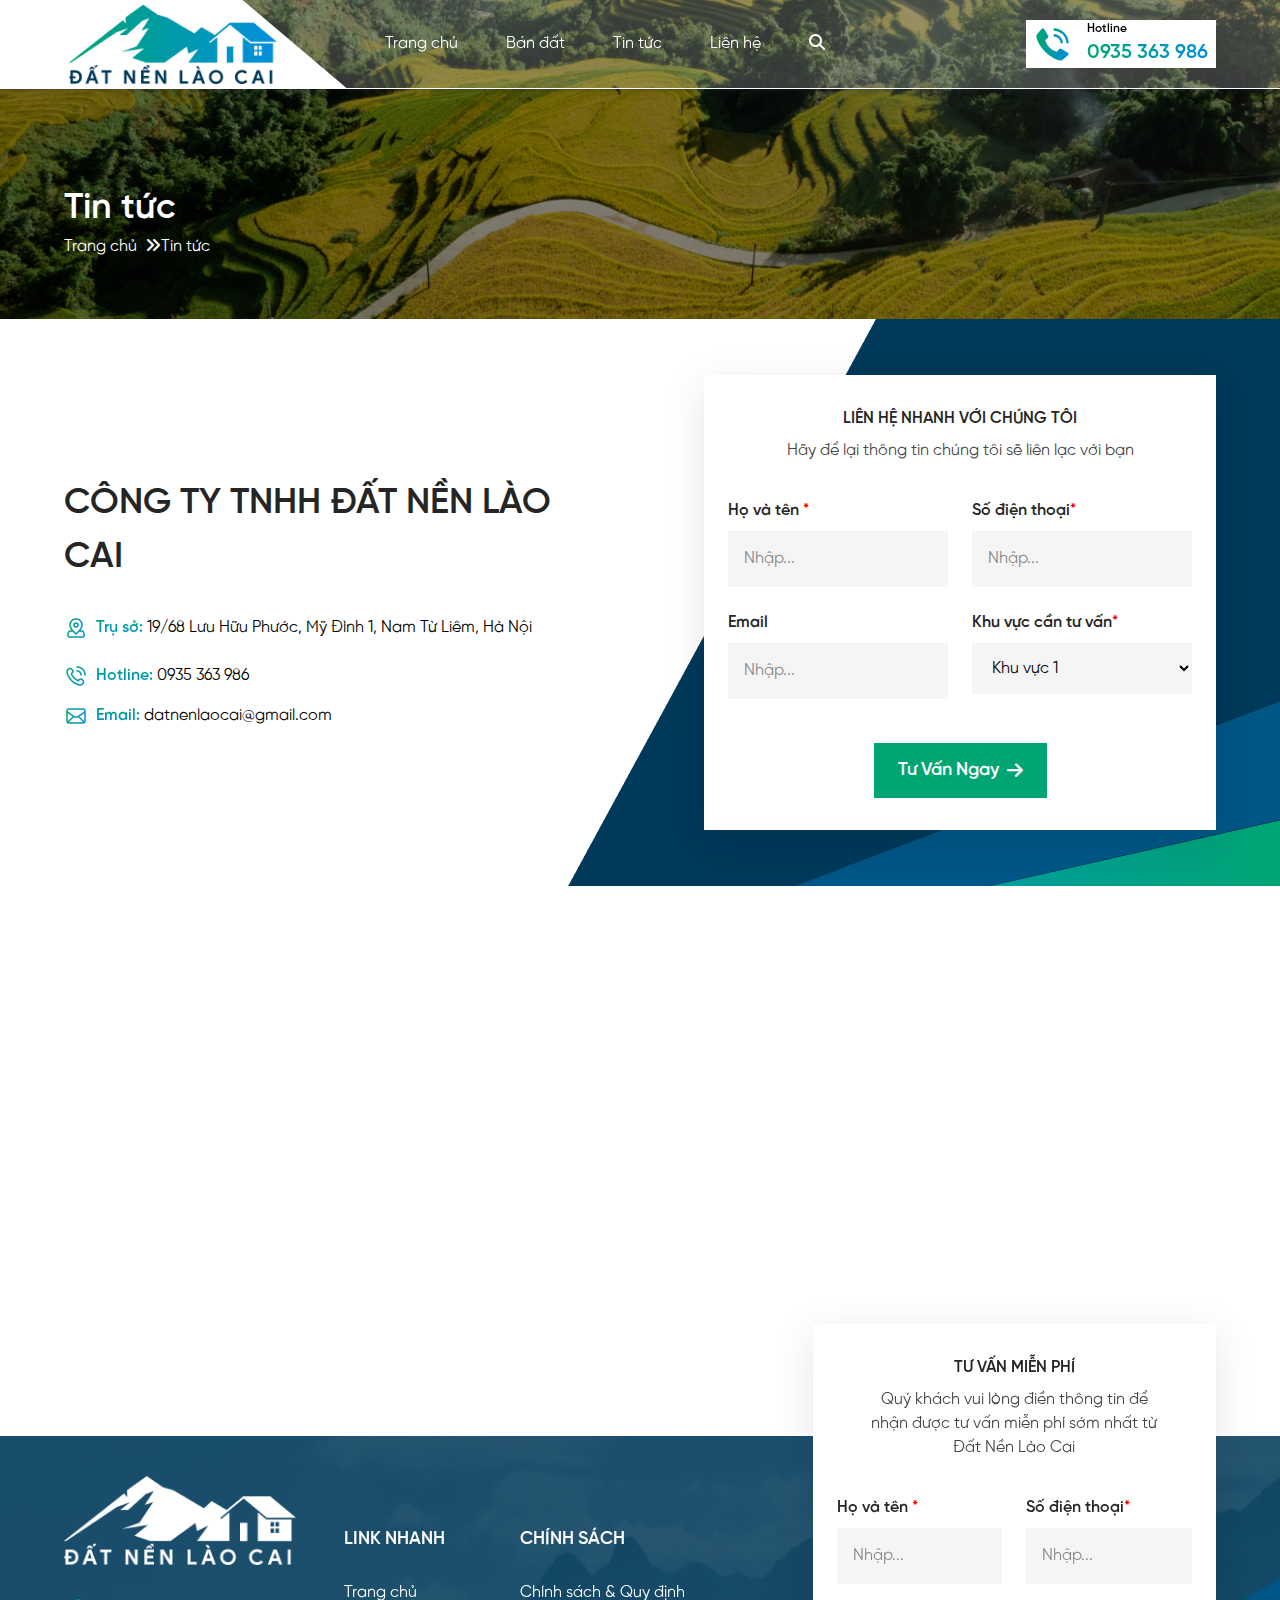
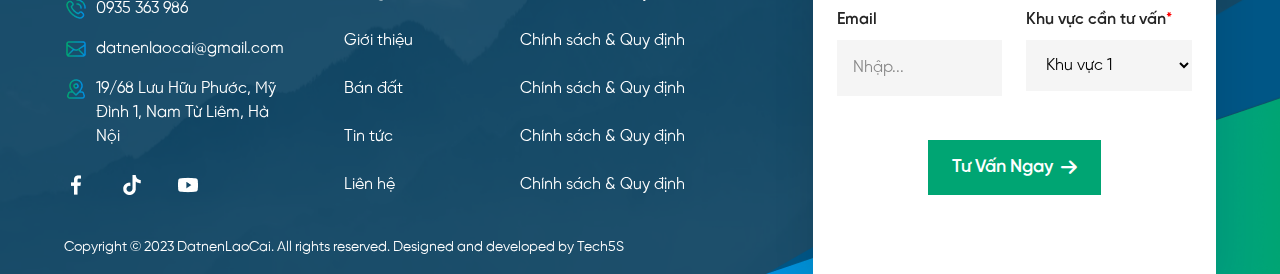
==== commit a285fcdc: "update" ====
--- a/page/contact.html
+++ b/page/contact.html
@@ -10,7 +10,7 @@
     <title>Đất nền Lào cai</title>
   </head>
   <body>
-    <header class="header header-index bg-[#FFFFFF33] relative">
+    <header class="header header-index bg-[#FFFFFF33]">
       <div class="">
         <div class="logo absolute hidden lg:block lg:top-0 lg:left-0 h-full">
           <a href="#" class="h-logo flex items-center justify-center h-full">
@@ -18,7 +18,7 @@
           </a>
         </div>
         <div class="menu-header bg-[#fff] lg:bg-transparent">
-          <div class="container mx-auto dp:px-64 xl:px-16 2xl:px-32 px-3">
+          <div class="container mx-auto dp:px-64 xl:px-16 2xl:px-32 lg:px-8 px-3">
             <div class="sm:flex justify-between">
               <div class="flex lg:hidden justify-between items-center">
                 <span class="icon-menu"><i class="fa-solid fa-bars"></i></span>
@@ -40,16 +40,16 @@
                 </a>
                 <ul>
                   <li>
-                    <a href="#">Trang chủ</a>
+                    <a href="index.html">Trang chủ</a>
                   </li>
                   <li>
-                    <a href="#">Bán đất</a>
+                    <a href="landingpage.html">Bán đất</a>
                   </li>
                   <li>
-                    <a href="#">Tin tức</a>
+                    <a href="news.html">Tin tức</a>
                   </li>
                   <li>
-                    <a href="#">Liên hệ</a>
+                    <a href="contact.html">Liên hệ</a>
                   </li>
                 </ul>
                 <div class="mx-6 flex items-center">
--- a/page/theme/frontend/css/style.css
+++ b/page/theme/frontend/css/style.css
@@ -594,6 +594,10 @@
   left: 50%;
 }
 
+.right-4 {
+  right: 1rem;
+}
+
 .right-\[-100\%\] {
   right: -100%;
 }
@@ -606,64 +610,20 @@
   top: 50%;
 }
 
+.top-2\/3 {
+  top: 66.666667%;
+}
+
 .top-3\/4 {
   top: 75%;
 }
 
-.right-0 {
-  right: 0px;
-}
-
-.top-10 {
-  top: 2.5rem;
-}
-
-.top-5 {
-  top: 1.25rem;
-}
-
-.left-10 {
-  left: 2.5rem;
-}
-
-.left-1 {
-  left: 0.25rem;
-}
-
-.left-20 {
-  left: 5rem;
-}
-
-.-top-10 {
-  top: -2.5rem;
-}
-
-.top-1\/4 {
-  top: 25%;
-}
-
-.top-1\/3 {
-  top: 33.333333%;
-}
-
-.right-10 {
-  right: 2.5rem;
-}
-
-.right-8 {
-  right: 2rem;
-}
-
-.right-4 {
-  right: 1rem;
-}
-
-.top-2 {
-  top: 0.5rem;
-}
-
-.top-2\/3 {
-  top: 66.666667%;
+.z-20 {
+  z-index: 20;
+}
+
+.z-30 {
+  z-index: 30;
 }
 
 .z-50 {
@@ -676,6 +636,10 @@
 
 .order-2 {
   order: 2;
+}
+
+.m-auto {
+  margin: auto;
 }
 
 .-mx-1 {
@@ -804,10 +768,6 @@
   margin-top: 2rem;
 }
 
-.mt-3 {
-  margin-top: 0.75rem;
-}
-
 .block {
   display: block;
 }
@@ -828,6 +788,10 @@
   display: none;
 }
 
+.h-12 {
+  height: 3rem;
+}
+
 .h-2 {
   height: 0.5rem;
 }
@@ -844,10 +808,6 @@
   height: 100%;
 }
 
-.h-12 {
-  height: 3rem;
-}
-
 .max-h-\[391px\] {
   max-height: 391px;
 }
@@ -856,6 +816,10 @@
   width: 50%;
 }
 
+.w-12 {
+  width: 3rem;
+}
+
 .w-2 {
   width: 0.5rem;
 }
@@ -880,16 +844,13 @@
   width: 1.5rem;
 }
 
+.w-fit {
+  width: -moz-fit-content;
+  width: fit-content;
+}
+
 .w-full {
   width: 100%;
-}
-
-.w-1 {
-  width: 0.25rem;
-}
-
-.w-12 {
-  width: 3rem;
 }
 
 .max-w-5xl {
@@ -931,6 +892,10 @@
   transform: translate(var(--tw-translate-x), var(--tw-translate-y)) rotate(var(--tw-rotate)) skewX(var(--tw-skew-x)) skewY(var(--tw-skew-y)) scaleX(var(--tw-scale-x)) scaleY(var(--tw-scale-y));
 }
 
+.cursor-pointer {
+  cursor: pointer;
+}
+
 .flex-wrap {
   flex-wrap: wrap;
 }
@@ -971,21 +936,16 @@
   overflow: hidden;
 }
 
+.rounded {
+  border-radius: 0.25rem;
+}
+
+.rounded-full {
+  border-radius: 9999px;
+}
+
 .rounded-md {
   border-radius: 0.375rem;
-}
-
-.rounded {
-  border-radius: 0.25rem;
-}
-
-.rounded-full {
-  border-radius: 9999px;
-}
-
-.rounded-s-full {
-  border-start-start-radius: 9999px;
-  border-end-start-radius: 9999px;
 }
 
 .border {
@@ -1005,11 +965,25 @@
   border-color: rgb(213 218 225 / var(--tw-border-opacity));
 }
 
+.bg-\[\#0000004d\] {
+  background-color: #0000004d;
+}
+
 .bg-\[\#003959\] {
   --tw-bg-opacity: 1;
   background-color: rgb(0 57 89 / var(--tw-bg-opacity));
 }
 
+.bg-\[\#008EDE\] {
+  --tw-bg-opacity: 1;
+  background-color: rgb(0 142 222 / var(--tw-bg-opacity));
+}
+
+.bg-\[\#00A524\] {
+  --tw-bg-opacity: 1;
+  background-color: rgb(0 165 36 / var(--tw-bg-opacity));
+}
+
 .bg-\[\#1877F2\] {
   --tw-bg-opacity: 1;
   background-color: rgb(24 119 242 / var(--tw-bg-opacity));
@@ -1041,20 +1015,6 @@
 
 .bg-\[rgba\(0\2c 0\2c 0\2c \.7\)\] {
   background-color: rgba(0,0,0,.7);
-}
-
-.bg-\[\] {
-  background-color: ;
-}
-
-.bg-\[\#00A524\] {
-  --tw-bg-opacity: 1;
-  background-color: rgb(0 165 36 / var(--tw-bg-opacity));
-}
-
-.bg-\[\#008EDE\] {
-  --tw-bg-opacity: 1;
-  background-color: rgb(0 142 222 / var(--tw-bg-opacity));
 }
 
 .bg-\[url\(\'\.\.\/images\/bg-extension\.png\'\)\] {
@@ -1109,20 +1069,16 @@
      object-fit: contain;
 }
 
+.p-1 {
+  padding: 0.25rem;
+}
+
 .p-3 {
   padding: 0.75rem;
 }
 
 .p-4 {
   padding: 1rem;
-}
-
-.p-2 {
-  padding: 0.5rem;
-}
-
-.p-1 {
-  padding: 0.25rem;
 }
 
 .px-1 {
@@ -1217,6 +1173,10 @@
 
 .text-center {
   text-align: center;
+}
+
+.text-right {
+  text-align: right;
 }
 
 .text-justify {
@@ -1338,8 +1298,21 @@
 }
 
 @media (min-width: 640px) {
+  .sm\:mx-0 {
+    margin-left: 0px;
+    margin-right: 0px;
+  }
+
+  .sm\:mb-0 {
+    margin-bottom: 0px;
+  }
+
   .sm\:mb-12 {
     margin-bottom: 3rem;
+  }
+
+  .sm\:mr-6 {
+    margin-right: 1.5rem;
   }
 
   .sm\:block {
@@ -1365,24 +1338,16 @@
     top: -2.5rem;
   }
 
-  .md\:left-20 {
-    left: 5rem;
+  .md\:left-14 {
+    left: 3.5rem;
+  }
+
+  .md\:right-auto {
+    right: auto;
   }
 
   .md\:top-5 {
     top: 1.25rem;
-  }
-
-  .md\:left-1 {
-    left: 0.25rem;
-  }
-
-  .md\:left-14 {
-    left: 3.5rem;
-  }
-
-  .md\:right-auto {
-    right: auto;
   }
 
   .md\:-mx-6 {
@@ -1500,6 +1465,11 @@
     padding-right: 3rem;
   }
 
+  .lg\:px-4 {
+    padding-left: 1rem;
+    padding-right: 1rem;
+  }
+
   .lg\:px-7 {
     padding-left: 1.75rem;
     padding-right: 1.75rem;
@@ -1583,11 +1553,6 @@
     width: 60%;
   }
 
-  .xl\:translate-y-0 {
-    --tw-translate-y: 0px;
-    transform: translate(var(--tw-translate-x), var(--tw-translate-y)) rotate(var(--tw-rotate)) skewX(var(--tw-skew-x)) skewY(var(--tw-skew-y)) scaleX(var(--tw-scale-x)) scaleY(var(--tw-scale-y));
-  }
-
   .xl\:translate-x-0 {
     --tw-translate-x: 0px;
     transform: translate(var(--tw-translate-x), var(--tw-translate-y)) rotate(var(--tw-rotate)) skewX(var(--tw-skew-x)) skewY(var(--tw-skew-y)) scaleX(var(--tw-scale-x)) scaleY(var(--tw-scale-y));
@@ -1615,6 +1580,11 @@
   .xl\:py-10 {
     padding-top: 2.5rem;
     padding-bottom: 2.5rem;
+  }
+
+  .xl\:py-4 {
+    padding-top: 1rem;
+    padding-bottom: 1rem;
   }
 
   .xl\:py-8 {
@@ -1676,6 +1646,11 @@
     padding-right: 2rem;
   }
 
+  .\32xl\:px-\[22px\] {
+    padding-left: 22px;
+    padding-right: 22px;
+  }
+
   .\32xl\:py-10 {
     padding-top: 2.5rem;
     padding-bottom: 2.5rem;
@@ -1686,6 +1661,11 @@
     padding-bottom: 4rem;
   }
 
+  .\32xl\:py-5 {
+    padding-top: 1.25rem;
+    padding-bottom: 1.25rem;
+  }
+
   .\32xl\:py-7 {
     padding-top: 1.75rem;
     padding-bottom: 1.75rem;
@@ -1693,6 +1673,10 @@
 
   .\32xl\:pt-14 {
     padding-top: 3.5rem;
+  }
+
+  .\32xl\:text-\[20px\] {
+    font-size: 20px;
   }
 
   .\32xl\:text-\[32px\] {
@@ -1742,6 +1726,11 @@
     padding-bottom: 3.5rem;
   }
 
+  .dp\:py-7 {
+    padding-top: 1.75rem;
+    padding-bottom: 1.75rem;
+  }
+
   .dp\:py-9 {
     padding-top: 2.25rem;
     padding-bottom: 2.25rem;
--- a/page/theme/frontend/css/add.css
+++ b/page/theme/frontend/css/add.css
@@ -74,11 +74,9 @@
   z-index: 10;
 }
 .btn-more {
-  background-image: linear-gradient(to right, #00a573, #008ede);
-  transition: 0.3s ease-in-out;
-  border: solid;
-  border-image: linear-gradient(to right, #00a573, #008ede);
-  border-image-slice: 1;
+  background-color: #00a573;
+  transition: all 0.3s;
+  border: 2px solid #00a573;
 }
 .btn-call {
   background-image: linear-gradient(to right, #00a573, #008ede);
@@ -98,10 +96,8 @@
   border-image-slice: 1;
 }
 .btn-more:hover {
-  background: -webkit-linear-gradient(#00a573, #008ede);
-  background-clip: text;
-  -webkit-background-clip: text;
-  -webkit-text-fill-color: transparent;
+  background: #ffffff;
+  color: #00a573;
 }
 .section-introduce .title h2::after {
   content: "";
@@ -122,14 +118,10 @@
   left: 50%;
   transform: translateX(-50%);
 }
-.section-sale_home .item-land-sale .decor-sale-land img,
-.section-sale_home .item-land-sale .img-sale img {
-  transition: all 0.3s;
-}
-.section-sale_home .item-land-sale:hover .decor-sale-land img {
-  transform: scale(1.3);
-}
-.section-sale_home .item-land-sale:hover .img-sale img {
+.section-sale_home .item-land-sale img {
+  transition: all 1s;
+}
+.section-sale_home .item-land-sale:hover img {
   transform: scale(1.2);
 }
 .section-news .title h2::after {
@@ -142,9 +134,7 @@
   left: 50%;
   transform: translateX(-50%);
 }
-.info-item {
-  clip-path: polygon(0 0, 100% 9%, 100% 100%, 0 100%);
-}
+
 .section-news .list-new__index .item-news .image .c-img,
 .section-post-relate .list-new__index .item-news .image .c-img {
   padding-top: 54%;
@@ -279,6 +269,9 @@
 .section-post-relate .item-news img,
 .section-post-relate .item-news {
   transition: all 0.3s;
+}
+.section-news .item-news img {
+  transition: all 1s;
 }
 .section-news .item-news .btn-more-news {
   transition: all 0.3s;
@@ -396,17 +389,14 @@
   -webkit-text-fill-color: transparent;
   margin-right: 4px;
 }
-.section-news .item-news:hover .btn-find-more,
+.section-news .item-news .btn-find-more,
 .section-news .item-news .btn-find-more span,
 .section-sale_home .item-land-sale .view-detail span,
 .btn-more span {
   transition: all 0.3s;
 }
 .section-news .item-news:hover .btn-find-more {
-  background: -webkit-linear-gradient(#00a573, #008ede);
-  background-clip: text;
-  -webkit-background-clip: text;
-  -webkit-text-fill-color: transparent;
+  color: #008ede;
 }
 .section-news .item-news:hover .btn-find-more span {
   margin-right: 1rem;
@@ -420,15 +410,78 @@
 .social-footer li:hover {
   background-image: linear-gradient(to right, #00a573, #008ede);
 }
-.nav-footer ul li a{
-  transition: all .3s;
+.nav-footer ul li a {
+  transition: all 0.3s;
 }
 .nav-footer ul li:hover a {
   color: #00a573;
 }
 .plugin-more {
   position: fixed;
-  top: 50%;
+  bottom: 0;
   right: 32px;
-  z-index:9999;
+  z-index: 9999;
+}
+.modal-register,
+.form-search {
+  display: none;
+}
+.modal-register.active {
+  display: block;
+}
+.list-post-m .item-post h3,
+.list-post .item-post h3 {
+  width: 100%;
+  overflow: hidden;
+  text-overflow: ellipsis;
+  line-height: 20px;
+  -webkit-line-clamp: 2;
+  height: 44px;
+  display: -webkit-box;
+  -webkit-box-orient: vertical;
+}
+.bg-banner-home img {
+  width: 100%;
+}
+.header-index {
+  transition: all 0.3s;
+  border-bottom: 1px solid #ffffff;
+  transition: background-color 0.3s ease-in-out;
+  box-shadow: rgba(50, 50, 93, 0.25) 0px 2px 5px -1px, rgba(0, 0, 0, 0.3) 0px 1px 3px -1px;
+}
+.header-index.bg-header-scroll {
+  /* background-image: linear-gradient(to right, #00a573, #008ede); */
+  background-color: #00a573;
+}
+.section-sale_home .item-land-sale .title {
+  transition: all 1s;
+}
+.section-sale_home .item-land-sale:hover .title {
+  color: #008ede;
+}
+.section-sale_home .item-land-sale::before {
+  content: "";
+  position: absolute;
+  background-image: url(../images/item.png);
+  width: 100%;
+  height: 100%;
+  top: 0;
+  left: 0;
+  background-repeat: no-repeat;
+  z-index: 10;
+  background-size: 100%;
+}
+.section-sale_home .item-land-sale::after {
+  content: "";
+  position: absolute;
+  background-image: url(../images/decor-title.png);
+  background-size: 100%;
+  background-repeat: no-repeat;
+  z-index: 10;
+  left: 0;
+  bottom: 0;
+  width: 100%;
+  height: 100%;
+  display: flex;
+  align-items: flex-end;
 }